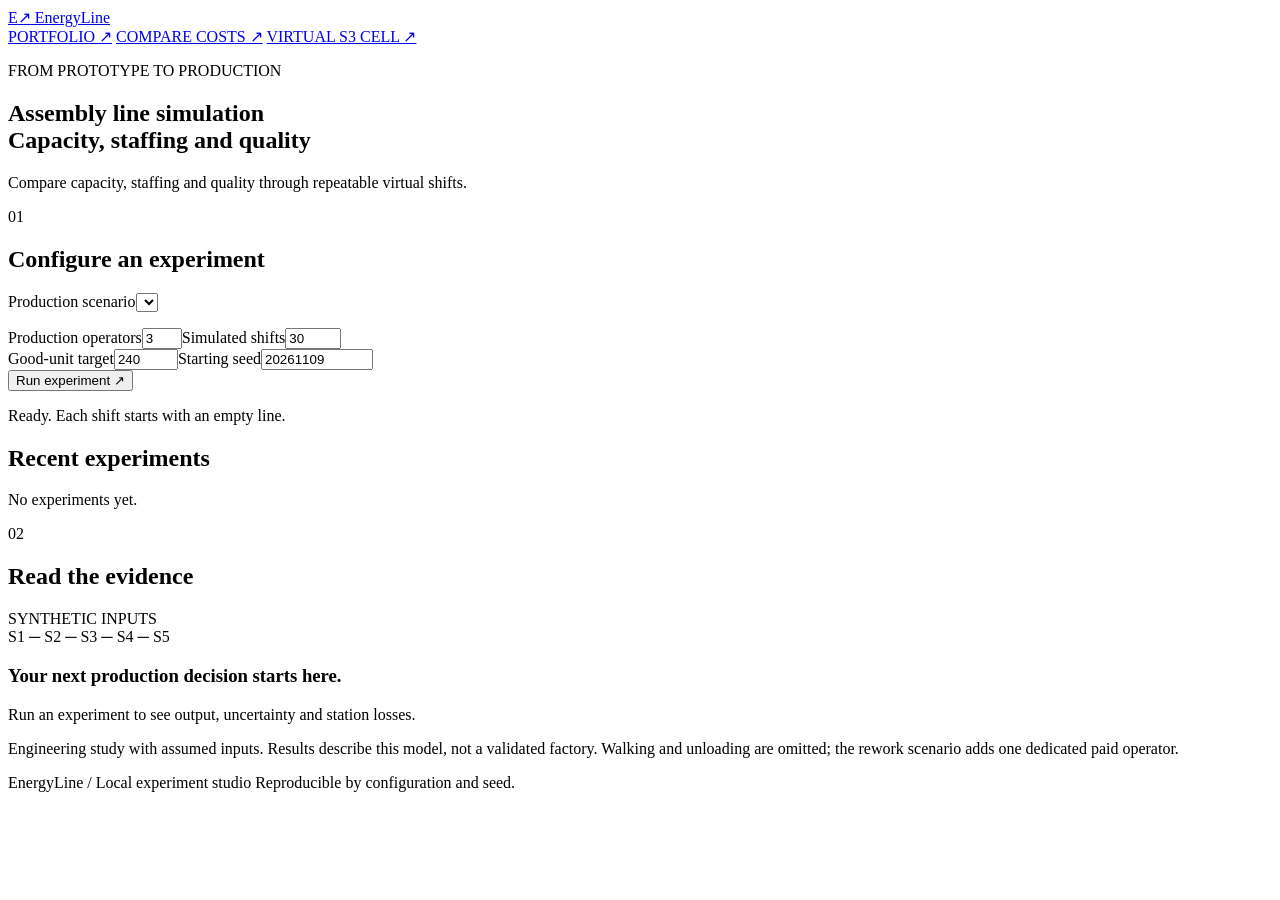
==== web/index.html @ 89e3ddd1 "Publish EnergyLine simulation and prototype release 1.1.0" ====
<!doctype html>
<html lang="en"><head><meta charset="utf-8"><meta name="viewport" content="width=device-width,initial-scale=1"><title>EnergyLine · Experiment studio</title><link rel="stylesheet" href="/style.css"><script src="/app.js" defer></script></head>
<body><header><a class="brand" href="/">E<span>↗</span> EnergyLine</a><nav><a class="pill" href="/portfolio">PORTFOLIO ↗</a> <a class="pill" href="/costs">COMPARE COSTS ↗</a> <a class="pill" href="/cell">VIRTUAL S3 CELL ↗</a></nav></header>
<main><section class="intro"><p class="eyebrow">FROM PROTOTYPE TO PRODUCTION</p><h1>Assembly line simulation<br><span>Capacity, staffing and quality</span></h1><p>Compare capacity, staffing and quality through repeatable virtual shifts.</p></section>
<div class="workspace"><aside><form id="experiment"><div class="section-title"><span class="step">01</span><h2>Configure an experiment</h2></div><label>Production scenario<select id="scenario" name="scenario"></select></label><p id="scenario-note" class="hint"></p><div class="pair"><label>Production operators<input id="operators" type="number" min="1" max="5" value="3" required></label><label>Simulated shifts<input id="replications" type="number" min="1" max="100" value="30" required></label></div><div class="pair"><label>Good-unit target<input id="target" type="number" min="1" max="1000" value="240" required></label><label>Starting seed<input id="seed" type="number" min="0" max="2147483547" value="20261109" required></label></div><button id="run" type="submit">Run experiment <span>↗</span></button><p id="status" role="status" aria-live="polite">Ready. Each shift starts with an empty line.</p></form><section class="history"><h2>Recent experiments</h2><div id="history"><p class="hint">No experiments yet.</p></div></section></aside>
<section class="results"><div class="section-title"><span class="step">02</span><h2>Read the evidence</h2><span class="badge">SYNTHETIC INPUTS</span></div><div id="empty" class="empty"><div class="line-art">S1 ─ S2 ─ S3 ─ S4 ─ S5</div><h3>Your next production decision starts here.</h3><p>Run an experiment to see output, uncertainty and station losses.</p></div><div id="report" hidden><p id="run-description" class="hint"></p><div class="cards"><article><p>Average good units</p><strong id="mean"></strong><small id="range"></small></article><article><p>Demand attainment</p><strong id="attainment"></strong><small id="interval"></small></article><article><p>Good units / paid labor hour</p><strong id="labor"></strong><small>Includes dedicated rework staff when enabled</small></article></div><div class="panel"><h3>Output across simulated shifts</h3><div id="distribution" class="distribution"></div><p class="hint">Each column is one shift. Highlighted columns meet the target.</p></div><div class="panel"><h3>Station time</h3><p class="hint">First replication only · fraction of seven-hour production window</p><div class="legend"><span>● Processing</span><span>● Blocked</span><span>● Fault</span><span>● Operator wait</span><span>● Starved</span></div><div id="stations"></div></div><div class="foot-metrics"><p>Average scrap <b id="scrap"></b></p><p>Average unfinished <b id="unfinished"></b></p></div><div class="downloads"><a id="json" target="_blank" rel="noopener">View full results ↗</a><a id="events">Download first-shift events ↓</a></div></div><p class="disclaimer">Engineering study with assumed inputs. Results describe this model, not a validated factory. Walking and unloading are omitted; the rework scenario adds one dedicated paid operator.</p></section></div></main><footer>EnergyLine / Local experiment studio <span>Reproducible by configuration and seed.</span></footer></body></html>
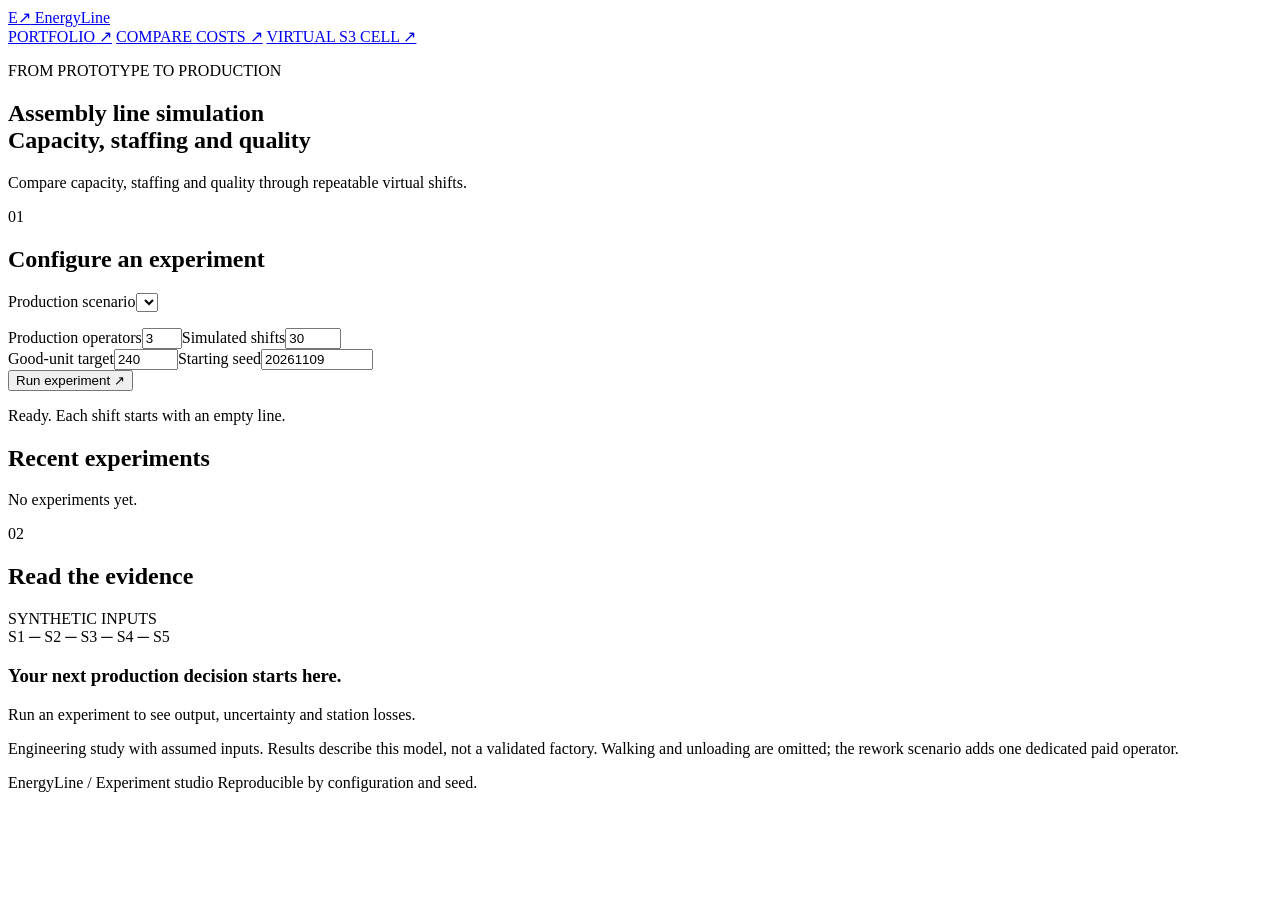
==== commit a212443b: "Prepare free Render hosting with shared-demo safeguards" ====
--- a/web/index.html
+++ b/web/index.html
@@ -3,4 +3,4 @@
 <body><header><a class="brand" href="/">E<span>↗</span> EnergyLine</a><nav><a class="pill" href="/portfolio">PORTFOLIO ↗</a> <a class="pill" href="/costs">COMPARE COSTS ↗</a> <a class="pill" href="/cell">VIRTUAL S3 CELL ↗</a></nav></header>
 <main><section class="intro"><p class="eyebrow">FROM PROTOTYPE TO PRODUCTION</p><h1>Assembly line simulation<br><span>Capacity, staffing and quality</span></h1><p>Compare capacity, staffing and quality through repeatable virtual shifts.</p></section>
 <div class="workspace"><aside><form id="experiment"><div class="section-title"><span class="step">01</span><h2>Configure an experiment</h2></div><label>Production scenario<select id="scenario" name="scenario"></select></label><p id="scenario-note" class="hint"></p><div class="pair"><label>Production operators<input id="operators" type="number" min="1" max="5" value="3" required></label><label>Simulated shifts<input id="replications" type="number" min="1" max="100" value="30" required></label></div><div class="pair"><label>Good-unit target<input id="target" type="number" min="1" max="1000" value="240" required></label><label>Starting seed<input id="seed" type="number" min="0" max="2147483547" value="20261109" required></label></div><button id="run" type="submit">Run experiment <span>↗</span></button><p id="status" role="status" aria-live="polite">Ready. Each shift starts with an empty line.</p></form><section class="history"><h2>Recent experiments</h2><div id="history"><p class="hint">No experiments yet.</p></div></section></aside>
-<section class="results"><div class="section-title"><span class="step">02</span><h2>Read the evidence</h2><span class="badge">SYNTHETIC INPUTS</span></div><div id="empty" class="empty"><div class="line-art">S1 ─ S2 ─ S3 ─ S4 ─ S5</div><h3>Your next production decision starts here.</h3><p>Run an experiment to see output, uncertainty and station losses.</p></div><div id="report" hidden><p id="run-description" class="hint"></p><div class="cards"><article><p>Average good units</p><strong id="mean"></strong><small id="range"></small></article><article><p>Demand attainment</p><strong id="attainment"></strong><small id="interval"></small></article><article><p>Good units / paid labor hour</p><strong id="labor"></strong><small>Includes dedicated rework staff when enabled</small></article></div><div class="panel"><h3>Output across simulated shifts</h3><div id="distribution" class="distribution"></div><p class="hint">Each column is one shift. Highlighted columns meet the target.</p></div><div class="panel"><h3>Station time</h3><p class="hint">First replication only · fraction of seven-hour production window</p><div class="legend"><span>● Processing</span><span>● Blocked</span><span>● Fault</span><span>● Operator wait</span><span>● Starved</span></div><div id="stations"></div></div><div class="foot-metrics"><p>Average scrap <b id="scrap"></b></p><p>Average unfinished <b id="unfinished"></b></p></div><div class="downloads"><a id="json" target="_blank" rel="noopener">View full results ↗</a><a id="events">Download first-shift events ↓</a></div></div><p class="disclaimer">Engineering study with assumed inputs. Results describe this model, not a validated factory. Walking and unloading are omitted; the rework scenario adds one dedicated paid operator.</p></section></div></main><footer>EnergyLine / Local experiment studio <span>Reproducible by configuration and seed.</span></footer></body></html>
+<section class="results"><div class="section-title"><span class="step">02</span><h2>Read the evidence</h2><span class="badge">SYNTHETIC INPUTS</span></div><div id="empty" class="empty"><div class="line-art">S1 ─ S2 ─ S3 ─ S4 ─ S5</div><h3>Your next production decision starts here.</h3><p>Run an experiment to see output, uncertainty and station losses.</p></div><div id="report" hidden><p id="run-description" class="hint"></p><div class="cards"><article><p>Average good units</p><strong id="mean"></strong><small id="range"></small></article><article><p>Demand attainment</p><strong id="attainment"></strong><small id="interval"></small></article><article><p>Good units / paid labor hour</p><strong id="labor"></strong><small>Includes dedicated rework staff when enabled</small></article></div><div class="panel"><h3>Output across simulated shifts</h3><div id="distribution" class="distribution"></div><p class="hint">Each column is one shift. Highlighted columns meet the target.</p></div><div class="panel"><h3>Station time</h3><p class="hint">First replication only · fraction of seven-hour production window</p><div class="legend"><span>● Processing</span><span>● Blocked</span><span>● Fault</span><span>● Operator wait</span><span>● Starved</span></div><div id="stations"></div></div><div class="foot-metrics"><p>Average scrap <b id="scrap"></b></p><p>Average unfinished <b id="unfinished"></b></p></div><div class="downloads"><a id="json" target="_blank" rel="noopener">View full results ↗</a><a id="events">Download first-shift events ↓</a></div></div><p class="disclaimer">Engineering study with assumed inputs. Results describe this model, not a validated factory. Walking and unloading are omitted; the rework scenario adds one dedicated paid operator.</p></section></div></main><footer>EnergyLine / Experiment studio <span>Reproducible by configuration and seed.</span></footer></body></html>
